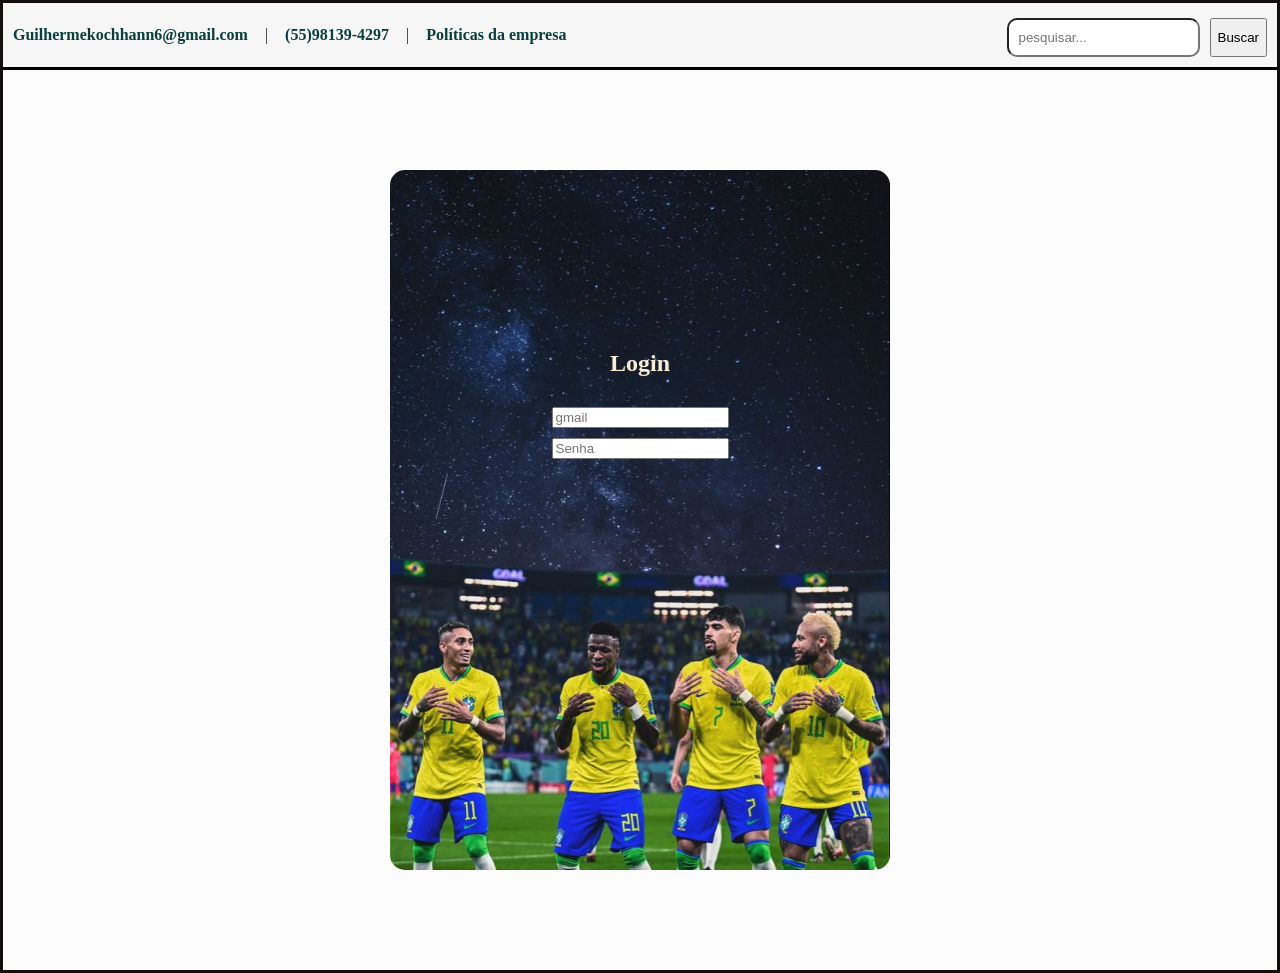
==== index.html @ c5ee3ca1 "Primeiro envio do projeto" ====
<!DOCTYPE html>
<html lang="pt-BR">
<head>
    <link rel="stylesheet" href="style.css">
    <meta charset="UTF-8">
    <meta name="viewport" content="width=device-width, initial-scale=1.0">
    <title>...Site do Guilherme...</title>
</head>
<body>
    <header class="cabecalho"> 
        <div class="topo-esquerda"> 
            <a href="mailto:Guilhermekochhann6@gmail.com">Guilhermekochhann6@gmail.com</a>
            <span>|</span>
            <a href="tel:(55)981394297">(55)98139-4297</a>
            <span>|</span>
            <a href="#">Políticas da empresa</a>
        </div>

        <div class="topo-direita">
            <input type="text" placeholder="pesquisar...">
            <button>Buscar</button>
        </div>
    </header>
    <div class="separador"></div>

    <section class="fundo-pagina">
        <div class="caixa-de-login">
            <div class="form-login">
                <h2 class="hh2">Login</h2>
                <input type="text" placeholder="gmail">
                <input type="password" placeholder="Senha">
            </div>
        </div>
    </section>
    
</body>
</html>
---- style.css ----
body{
    background-color:rgb(237, 236, 234);
    border: 3px solid rgb(20, 15, 15);
    margin: 0;
    min-height: 100vh;
    box-sizing: border-box;
}
.cabecalho{
    background-color:rgb(247, 246, 246);
    color:rgba(0, 0, 11, 0.849);
    padding: 10px 10px;
    display:flex;
    justify-content:space-between;
    align-items:center;
    flex-wrap: wrap;
}
.topo-esquerda{
    display:flex;
    align-items:center;
    gap:17px;
    flex-wrap: wrap;
}
.topo-esquerda a{
    color:rgb(8, 62, 62);
    text-decoration:none;
    font-weight:bold;
}
.topo-esquerda a:hover{
    color:blueviolet;
}
.topo-direita{
    display:flex;
    gap: 10px;
    margin-top: 5px;
}
.topo-direita input{
    padding: 10px;
    border-radius: 10px;
    outline: none;
}
.topo-direita input:hover{
    background-color:bisque;
}
.topo-direita button:hover{
    background-color:bisque;
    color:rgb(0, 0, 0);
}
.separador{
    height: 3px;
    background-color:black;
}
.fundo-pagina{
    background-color: rgb(252, 252, 252);
    background-size: cover;
    background-position: center;
    background-repeat: no-repeat;
    min-height: 100vh;    
    display: flex;
    justify-content: center;
}
.caixa-de-login{
    margin-top: 100px ;
    width: 500px;
    height: 700px;
    background-image:url("brasil01.jpg") ;
    background-position: center;
    background-size: cover;
    background-repeat: no-repeat;
    border-radius: 15px;
    overflow: hidden;
    
}
.form-login{
    flex-direction: column;
    align-items: center;
    gap: 10px;
    padding: 20px;
    padding-top: 160px;
    display: flex;
}
.hh2{
    color:antiquewhite;
}
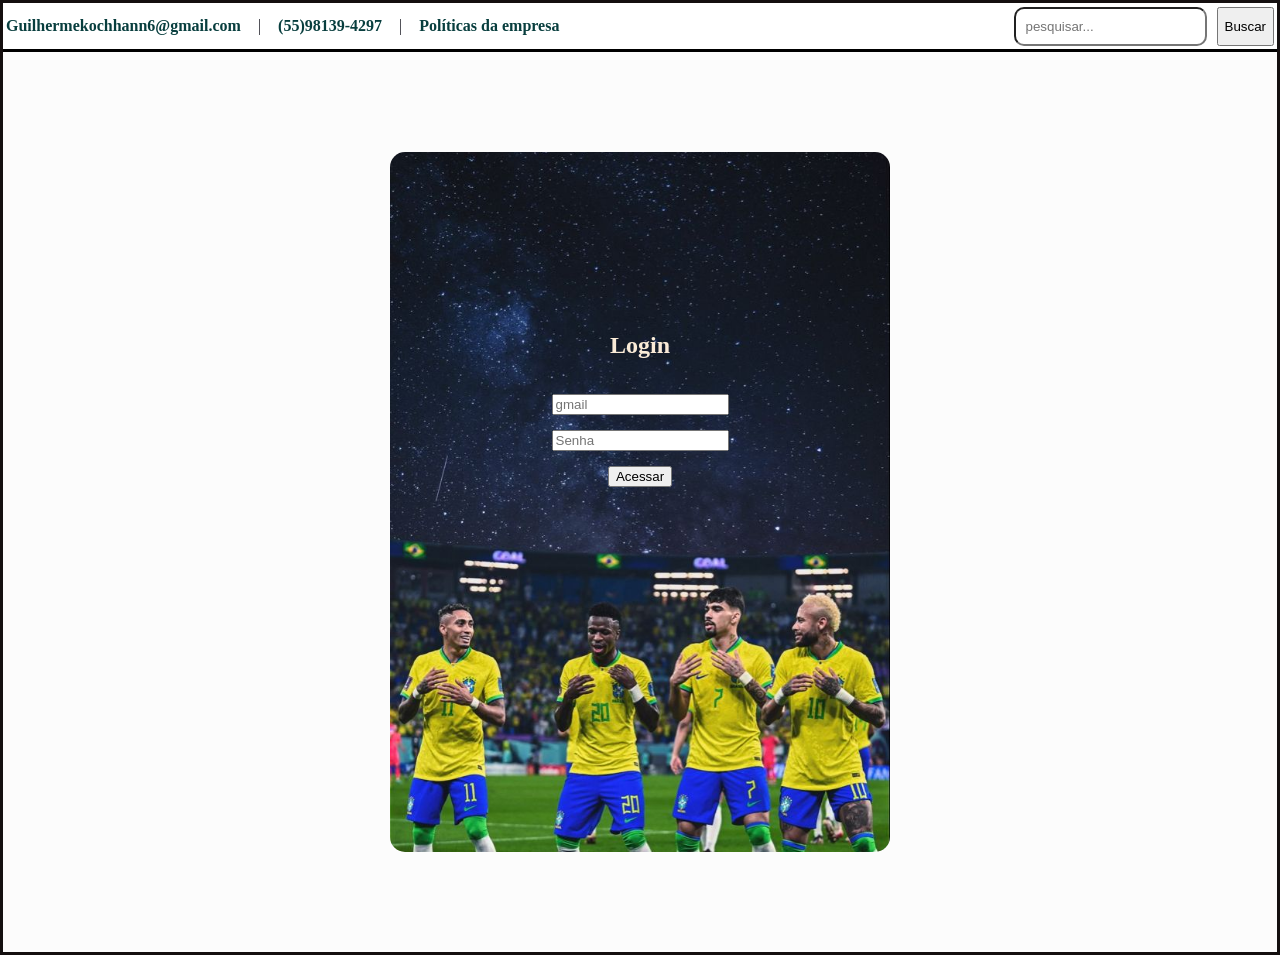
==== commit 875e949a: "atualizei o projeto" ====
--- a/index.html
+++ b/index.html
@@ -29,6 +29,7 @@
                 <h2 class="hh2">Login</h2>
                 <input type="text" placeholder="gmail">
                 <input type="password" placeholder="Senha">
+                <button class="botao-acesso"> Acessar </button>
             </div>
         </div>
     </section>
--- a/style.css
+++ b/style.css
@@ -1,14 +1,14 @@
 body{
-    background-color:rgb(237, 236, 234);
+    background-color:rgb(255, 255, 255);
     border: 3px solid rgb(20, 15, 15);
     margin: 0;
     min-height: 100vh;
     box-sizing: border-box;
 }
 .cabecalho{
-    background-color:rgb(247, 246, 246);
+    background-color:rgb(255, 255, 255);
     color:rgba(0, 0, 11, 0.849);
-    padding: 10px 10px;
+    padding: 3px;
     display:flex;
     justify-content:space-between;
     align-items:center;
@@ -31,7 +31,7 @@
 .topo-direita{
     display:flex;
     gap: 10px;
-    margin-top: 5px;
+    margin-top: 1px;
 }
 .topo-direita input{
     padding: 10px;
@@ -39,11 +39,12 @@
     outline: none;
 }
 .topo-direita input:hover{
-    background-color:bisque;
+    background-color:rgb(0, 0, 0);
+    color:rgb(255, 255, 255);
 }
 .topo-direita button:hover{
-    background-color:bisque;
-    color:rgb(0, 0, 0);
+    background-color:rgb(0, 0, 0);
+    color:rgb(255, 255, 255);
 }
 .separador{
     height: 3px;
@@ -55,8 +56,8 @@
     background-position: center;
     background-repeat: no-repeat;
     min-height: 100vh;    
-    display: flex;
     justify-content: center;
+    display:flex;
 }
 .caixa-de-login{
     margin-top: 100px ;
@@ -73,12 +74,15 @@
 .form-login{
     flex-direction: column;
     align-items: center;
-    gap: 10px;
-    padding: 20px;
+    gap: 15px;
+    padding: 40px;
     padding-top: 160px;
     display: flex;
 }
 .hh2{
     color:antiquewhite;
 }
-
+.form-login button:hover{
+    color:rgb(255, 255, 255);
+    background-color: rgb(0, 0, 0);
+}
